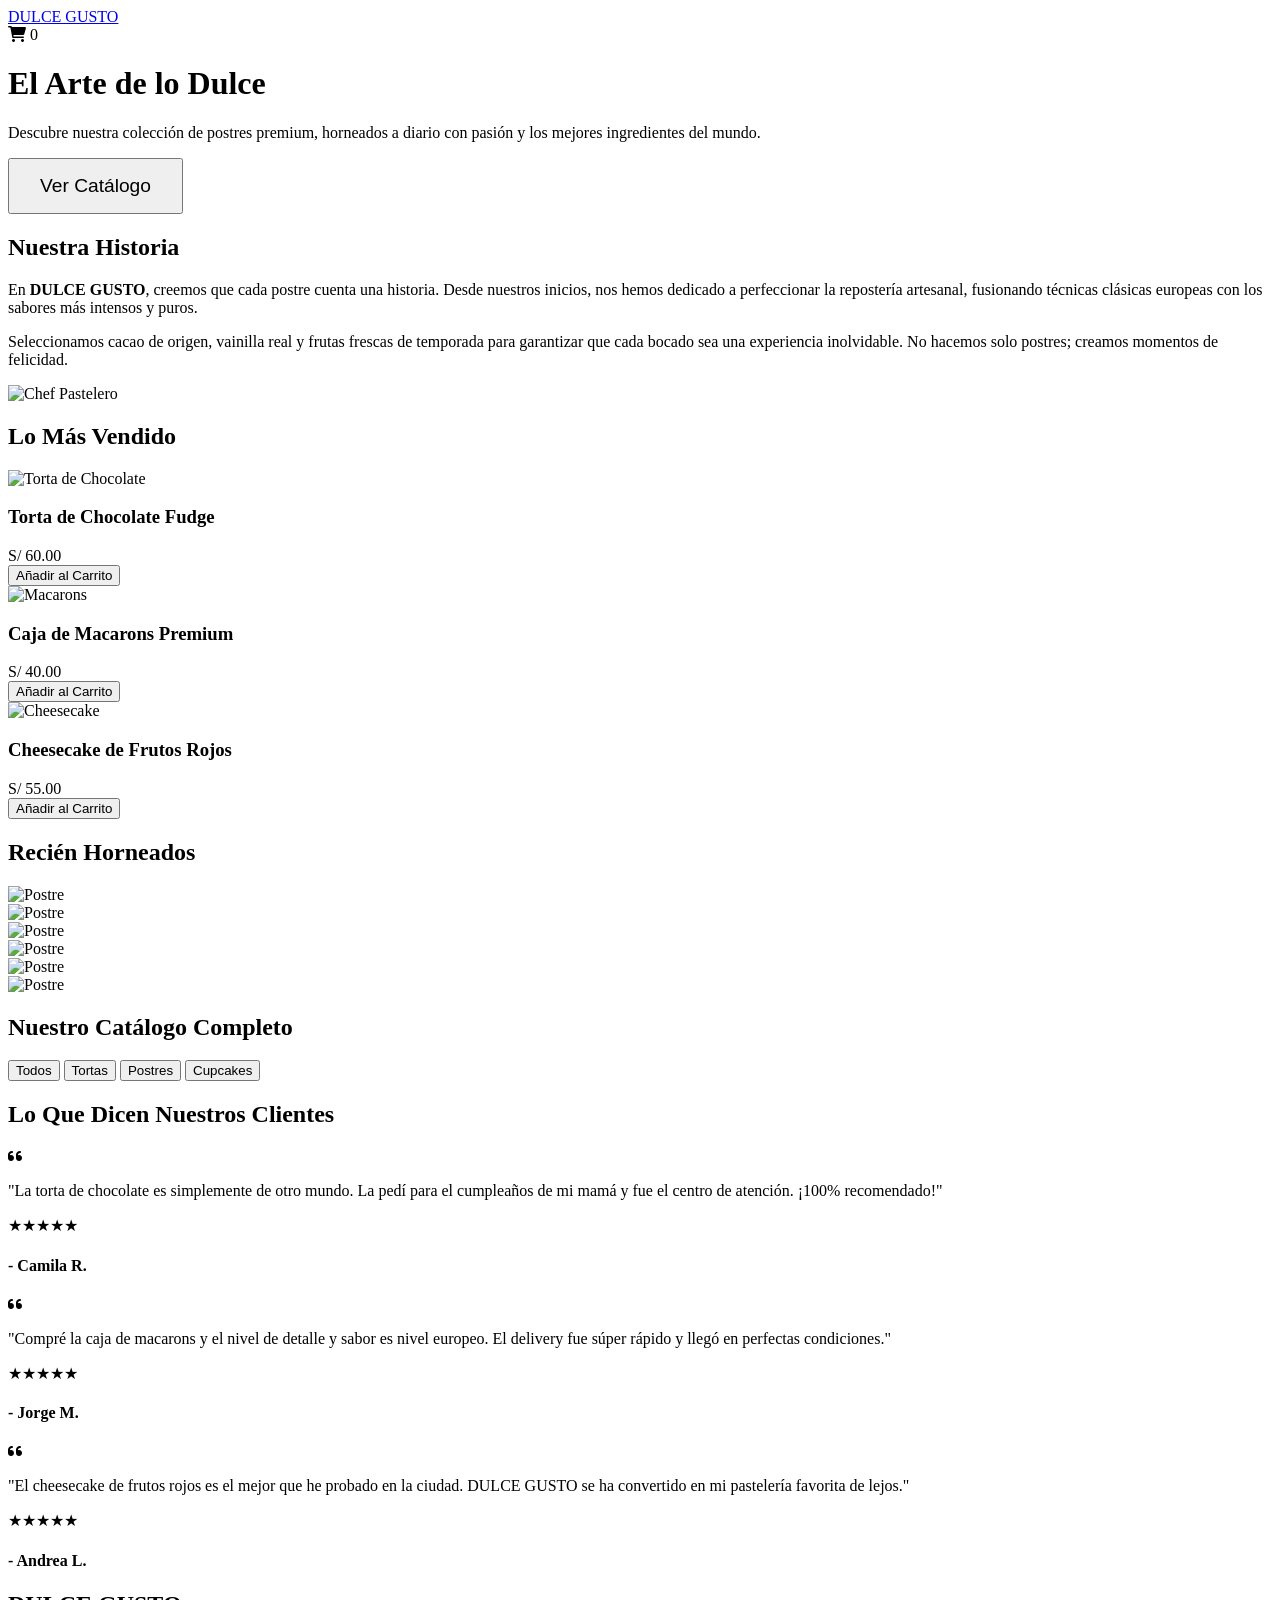
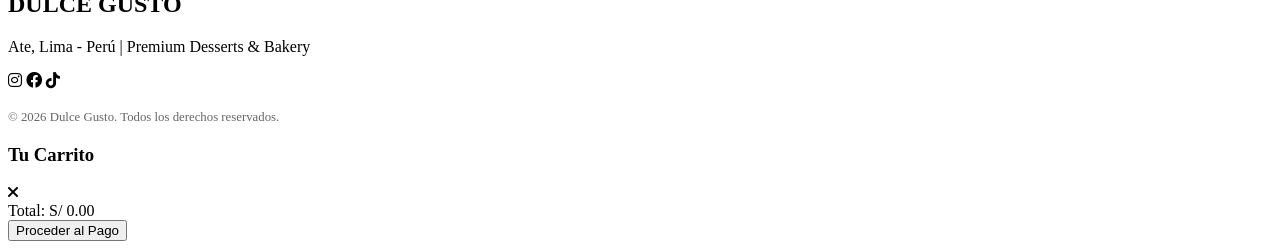
==== tienda.html @ 48c10d3b "implementación del loguin y del interfaz de la tienda" ====
<!DOCTYPE html>
<html lang="es">
<head>
    <meta charset="UTF-8">
    <meta name="viewport" content="width=device-width, initial-scale=1.0">
    <title>Tienda - DULCE GUSTO</title>
    <link rel="stylesheet" href="styles.css">
    <link rel="stylesheet" href="https://cdnjs.cloudflare.com/ajax/libs/font-awesome/6.0.0/css/all.min.css">
</head>
<body id="page-tienda">
    <nav>
        <a href="tienda.html" class="logo">DULCE GUSTO</a>
        <div class="nav-links">
            <div id="user-info-nav"></div>
            <div class="cart-icon" onclick="toggleCart()">
                <i class="fas fa-shopping-cart"></i>
                <span class="cart-count" id="cart-count">0</span>
            </div>
        </div>
    </nav>

    <header class="hero-banner">
        <div class="hero-content">
            <h1>El Arte de lo Dulce</h1>
            <p>Descubre nuestra colección de postres premium, horneados a diario con pasión y los mejores ingredientes del mundo.</p>
            <button class="btn" style="font-size: 1.2rem; padding: 15px 30px;" onclick="document.getElementById('catalogo').scrollIntoView({behavior: 'smooth'})">
                Ver Catálogo
            </button>
        </div>
    </header>

    <section class="about-section">
        <div class="about-text">
            <h2 class="section-title" style="text-align: left;">Nuestra Historia</h2>
            <p>En <b>DULCE GUSTO</b>, creemos que cada postre cuenta una historia. Desde nuestros inicios, nos hemos dedicado a perfeccionar la repostería artesanal, fusionando técnicas clásicas europeas con los sabores más intensos y puros.</p>
            <p>Seleccionamos cacao de origen, vainilla real y frutas frescas de temporada para garantizar que cada bocado sea una experiencia inolvidable. No hacemos solo postres; creamos momentos de felicidad.</p>
        </div>
        <div class="about-img">
            <img src="https://images.unsplash.com/photo-1556910103-1c02745aae4d?w=800&q=80" alt="Chef Pastelero">
        </div>
    </section>

    <section class="bestsellers-section">
        <h2 class="section-title">Lo Más Vendido</h2>
        <div class="products-grid" style="padding: 0;">
            <div class="product-card">
                <img src="https://images.unsplash.com/photo-1578985545062-69928b1d9587?w=500&q=80" alt="Torta de Chocolate">
                <h3>Torta de Chocolate Fudge</h3>
                <div class="price">S/ 60.00</div>
                <button class="btn" onclick="addToCart(4)">Añadir al Carrito</button>
            </div>
            <div class="product-card">
                <img src="https://images.unsplash.com/photo-1568644396922-5c3bfae12521?w=500&q=80" alt="Macarons">
                <h3>Caja de Macarons Premium</h3>
                <div class="price">S/ 40.00</div>
                <button class="btn" onclick="addToCart(6)">Añadir al Carrito</button>
            </div>
            <div class="product-card">
                <img src="https://images.unsplash.com/photo-1533134242443-d4fd215305ad?w=500&q=80" alt="Cheesecake">
                <h3>Cheesecake de Frutos Rojos</h3>
                <div class="price">S/ 55.00</div>
                <button class="btn" onclick="addToCart(2)">Añadir al Carrito</button>
            </div>
        </div>
    </section>

    <section class="carousel-section">
        <h2 class="section-title" style="color: var(--gold);">Recién Horneados</h2>
        <div class="carousel-track">
            <div class="carousel-item"><img src="https://images.unsplash.com/photo-1509365465985-25d11c17e812?w=500&q=80" alt="Postre"></div>
            <div class="carousel-item"><img src="https://images.unsplash.com/photo-1621236378699-8597fa68d99c?w=500&q=80" alt="Postre"></div>
            <div class="carousel-item"><img src="https://images.unsplash.com/photo-1488477181946-6428a0291777?w=500&q=80" alt="Postre"></div>
            <div class="carousel-item"><img src="https://images.unsplash.com/photo-1550617931-e17a7b70dce2?w=500&q=80" alt="Postre"></div>
            <div class="carousel-item"><img src="https://images.unsplash.com/photo-1514517521153-1be72277b32f?w=500&q=80" alt="Postre"></div>
            <div class="carousel-item"><img src="https://images.unsplash.com/photo-1587314168485-3236d6710814?w=500&q=80" alt="Postre"></div>
        </div>
    </section>

    <section class="full-catalog" id="catalogo">
        <h2 class="section-title">Nuestro Catálogo Completo</h2>
        <div class="filters">
            <button class="btn filter-btn" data-cat="todos">Todos</button>
            <button class="btn filter-btn" data-cat="tortas">Tortas</button>
            <button class="btn filter-btn" data-cat="postres">Postres</button>
            <button class="btn filter-btn" data-cat="cupcakes">Cupcakes</button>
        </div>
        <main class="products-grid" id="products-grid"></main>
    </section>

    <section class="reviews-section">
        <h2 class="section-title">Lo Que Dicen Nuestros Clientes</h2>
        <div class="reviews-grid">
            <div class="review-card">
                <i class="fas fa-quote-left"></i>
                <p>"La torta de chocolate es simplemente de otro mundo. La pedí para el cumpleaños de mi mamá y fue el centro de atención. ¡100% recomendado!"</p>
                <div class="stars">★★★★★</div>
                <h4>- Camila R.</h4>
            </div>
            <div class="review-card">
                <i class="fas fa-quote-left"></i>
                <p>"Compré la caja de macarons y el nivel de detalle y sabor es nivel europeo. El delivery fue súper rápido y llegó en perfectas condiciones."</p>
                <div class="stars">★★★★★</div>
                <h4>- Jorge M.</h4>
            </div>
            <div class="review-card">
                <i class="fas fa-quote-left"></i>
                <p>"El cheesecake de frutos rojos es el mejor que he probado en la ciudad. DULCE GUSTO se ha convertido en mi pastelería favorita de lejos."</p>
                <div class="stars">★★★★★</div>
                <h4>- Andrea L.</h4>
            </div>
        </div>
    </section>

    <footer>
        <h2 class="logo" style="margin-bottom: 20px;">DULCE GUSTO</h2>
        <p>Ate, Lima - Perú | Premium Desserts & Bakery</p>
        <p style="margin-top: 10px; color: var(--gold);"><i class="fab fa-instagram"></i> <i class="fab fa-facebook"></i> <i class="fab fa-tiktok"></i></p>
        <p style="margin-top: 20px; font-size: 0.8rem; color: #666;">© 2026 Dulce Gusto. Todos los derechos reservados.</p>
    </footer>

    <div class="cart-sidebar" id="cart-sidebar">
        <div class="cart-header">
            <h3>Tu Carrito</h3>
            <i class="fas fa-times" onclick="toggleCart()"></i>
        </div>
        <div class="cart-items" id="cart-items"></div>
        <div class="cart-footer">
            <div class="cart-total">
                <span>Total:</span>
                <span id="cart-total">S/ 0.00</span>
            </div>
            <button class="btn btn-block" onclick="goToCheckout()">Proceder al Pago</button>
        </div>
    </div>

    <script src="scripts.js"></script>
</body>
</html>
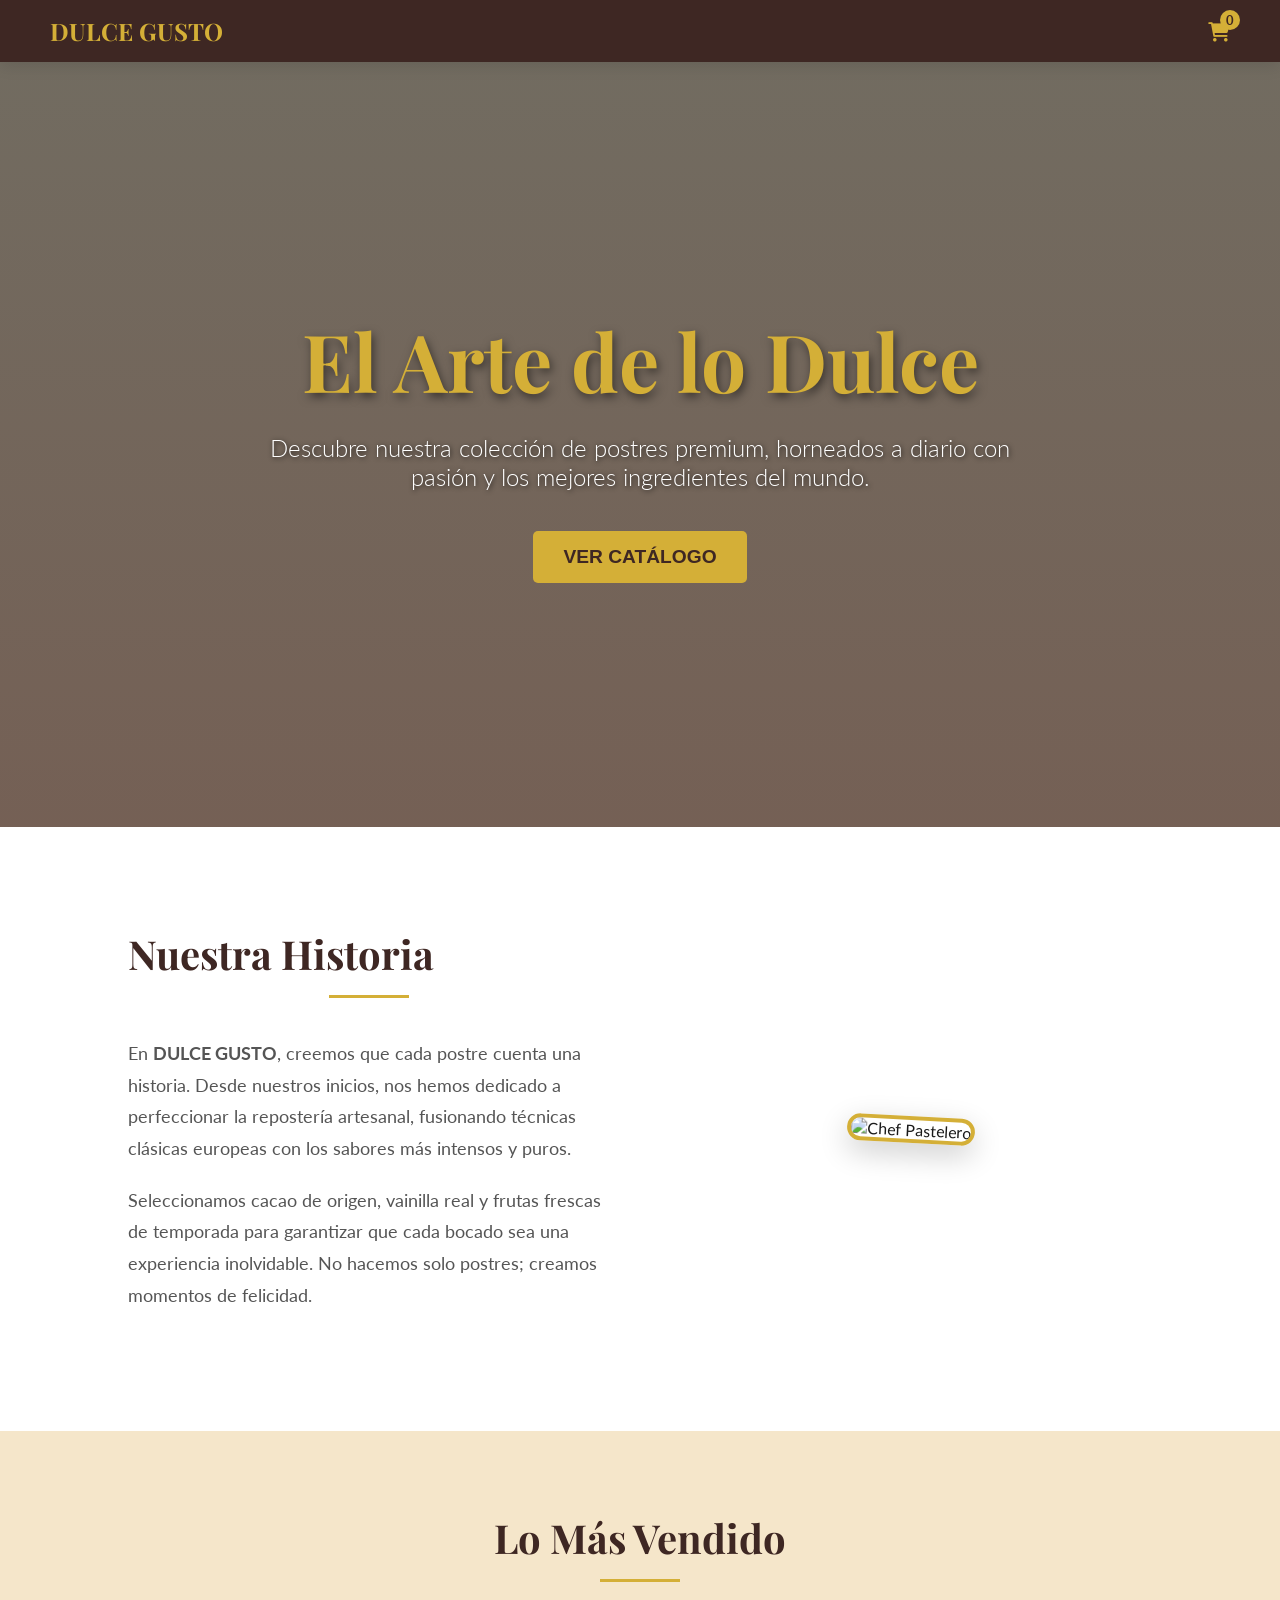
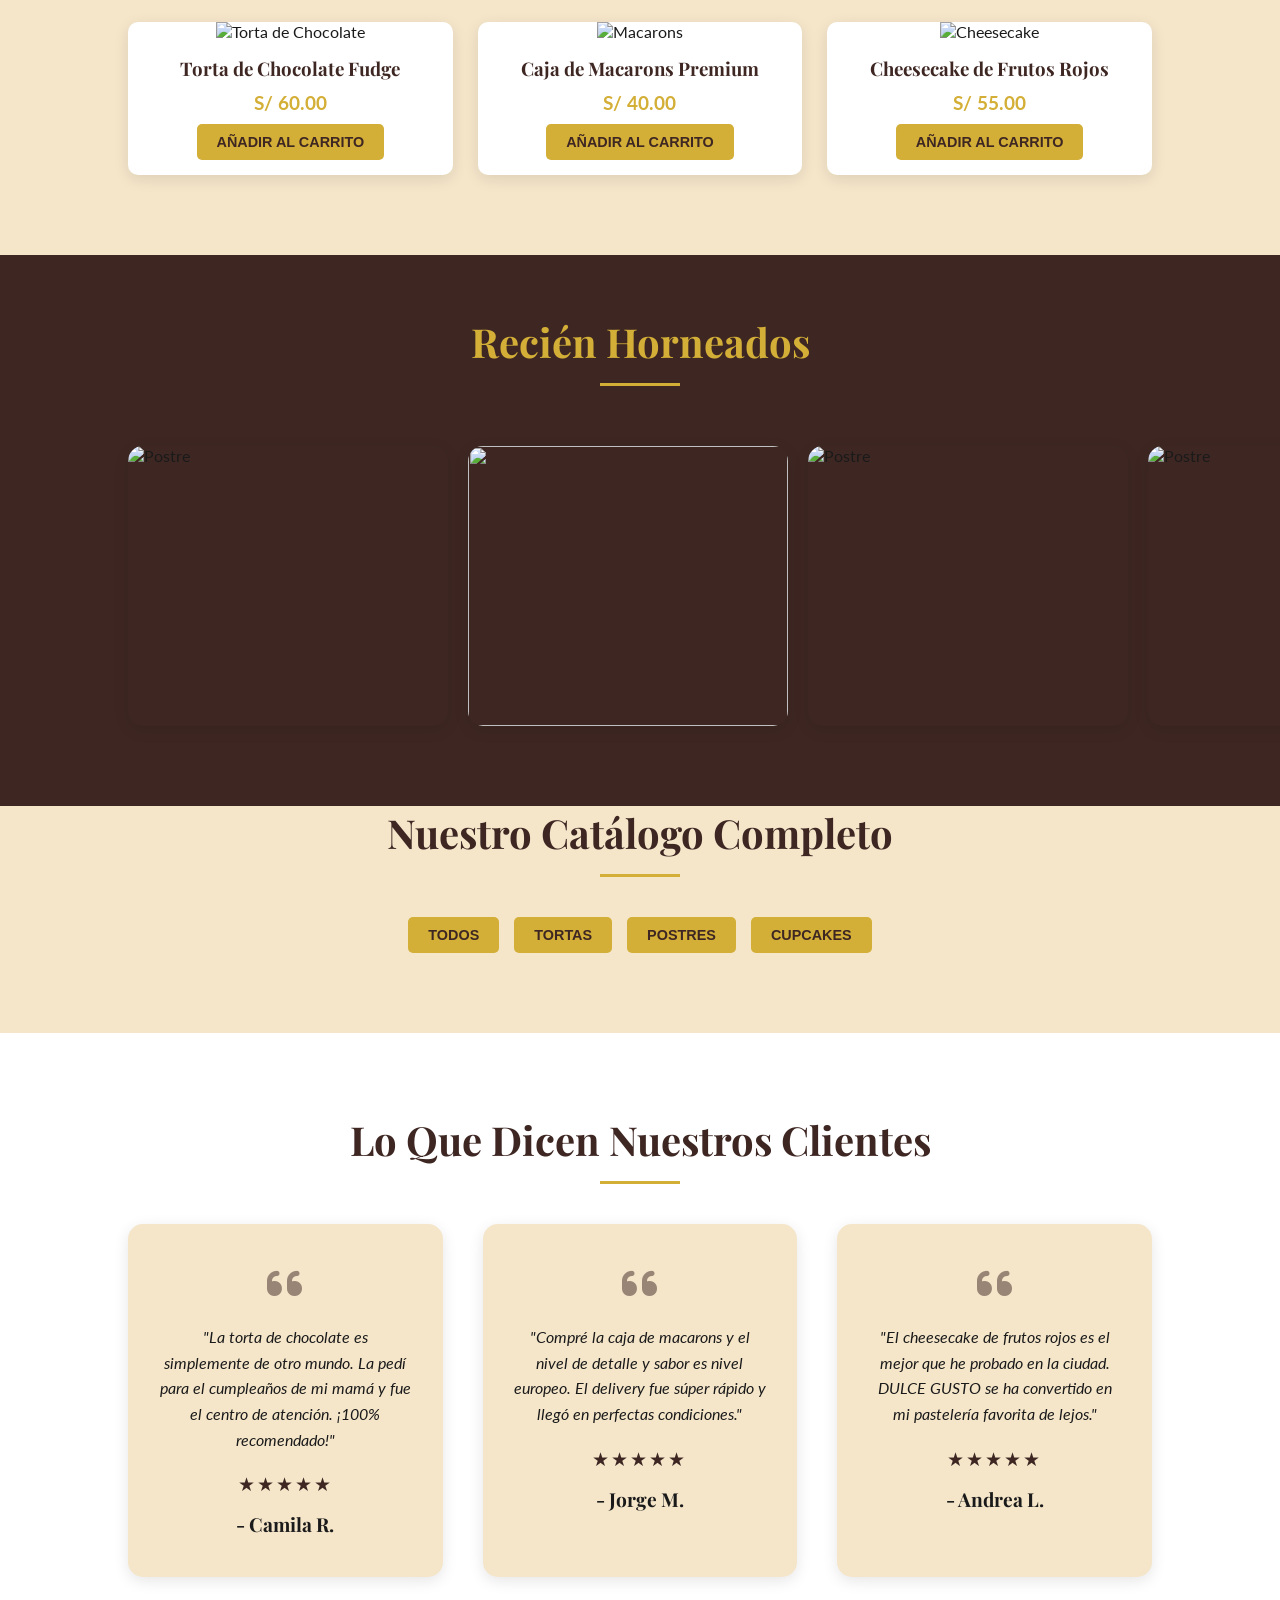
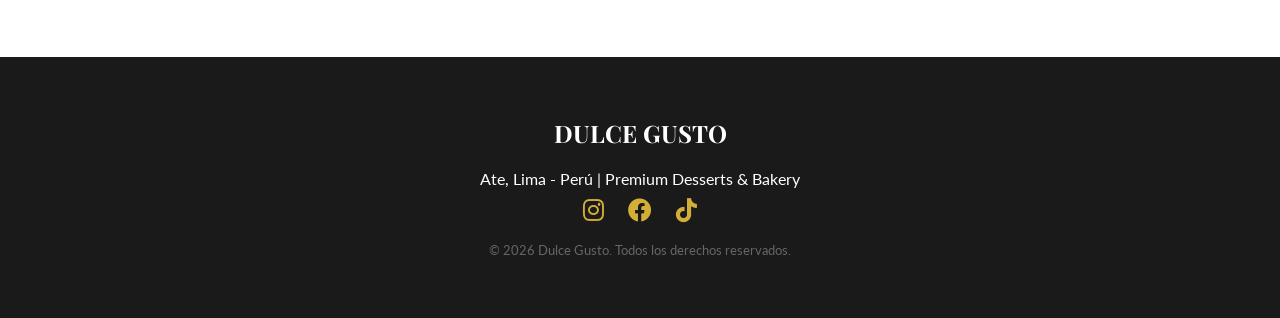
==== commit f768e6e8: "Cambio de Imagen en Postres" ====
--- a/tienda.html
+++ b/tienda.html
@@ -68,7 +68,7 @@
         <h2 class="section-title" style="color: var(--gold);">Recién Horneados</h2>
         <div class="carousel-track">
             <div class="carousel-item"><img src="https://images.unsplash.com/photo-1509365465985-25d11c17e812?w=500&q=80" alt="Postre"></div>
-            <div class="carousel-item"><img src="https://images.unsplash.com/photo-1621236378699-8597fa68d99c?w=500&q=80" alt="Postre"></div>
+            <div class="carousel-item"><img src="https://content.elmueble.com/medio/2020/03/03/cheesecake-de-arandanos-bajo-calorias-476026_d72c6f9c_1500x1969.jpg"></div>
             <div class="carousel-item"><img src="https://images.unsplash.com/photo-1488477181946-6428a0291777?w=500&q=80" alt="Postre"></div>
             <div class="carousel-item"><img src="https://images.unsplash.com/photo-1550617931-e17a7b70dce2?w=500&q=80" alt="Postre"></div>
             <div class="carousel-item"><img src="https://images.unsplash.com/photo-1514517521153-1be72277b32f?w=500&q=80" alt="Postre"></div>
--- a/styles.css
+++ b/styles.css
@@ -0,0 +1,232 @@
+@import url('https://fonts.googleapis.com/css2?family=Lato:wght@300;400;700&family=Playfair+Display:wght@400;600;700&display=swap');
+
+:root {
+    --choco: #3E2723;
+    --gold: #D4AF37;
+    --beige: #F5E6CA;
+    --black: #1A1A1A;
+    --white: #FFFFFF;
+    --shadow: 0 4px 15px rgba(0,0,0,0.1);
+    --transition: all 0.3s ease;
+}
+
+* { margin: 0; padding: 0; box-sizing: border-box; }
+
+body {
+    font-family: 'Lato', sans-serif;
+    background-color: var(--beige);
+    color: var(--black);
+    overflow-x: hidden;
+}
+
+h1, h2, h3, .logo { font-family: 'Playfair Display', serif; }
+
+/* Utilidades */
+.btn {
+    background-color: var(--gold);
+    color: var(--choco);
+    border: none;
+    padding: 10px 20px;
+    border-radius: 5px;
+    cursor: pointer;
+    font-weight: bold;
+    transition: var(--transition);
+    text-transform: uppercase;
+    font-size: 0.9rem;
+}
+.btn:hover { background-color: var(--choco); color: var(--gold); }
+.btn-outline { background: transparent; border: 2px solid var(--gold); color: var(--gold); }
+.btn-outline:hover { background: var(--gold); color: var(--choco); }
+.btn-block { width: 100%; margin-top: 10px; }
+
+/* Formularios & Login */
+.auth-container {
+    height: 100vh; display: flex; align-items: center; justify-content: center;
+    background: linear-gradient(rgba(62,39,35,0.8), rgba(62,39,35,0.8)), url('https://images.unsplash.com/photo-1551024601-bec78aea704b?ixlib=rb-1.2.1&auto=format&fit=crop&w=1000&q=80') center/cover;
+}
+.auth-box {
+    background: var(--white); padding: 40px; border-radius: 10px;
+    box-shadow: var(--shadow); width: 100%; max-width: 400px; text-align: center;
+}
+.auth-box h2 { color: var(--choco); margin-bottom: 20px; }
+.form-group { margin-bottom: 15px; text-align: left; }
+.form-group label { display: block; margin-bottom: 5px; color: var(--choco); font-weight: bold;}
+.form-group input, .form-group select {
+    width: 100%; padding: 10px; border: 1px solid #ccc; border-radius: 5px; font-family: 'Lato', sans-serif;
+}
+.toggle-auth { color: var(--gold); cursor: pointer; margin-top: 15px; display: block; }
+
+/* Navbar */
+nav {
+    background-color: var(--choco); color: var(--gold); padding: 15px 50px;
+    display: flex; justify-content: space-between; align-items: center;
+    position: sticky; top: 0; z-index: 100; box-shadow: var(--shadow);
+}
+nav .logo { font-size: 1.5rem; font-weight: bold; text-decoration: none; color: var(--gold); }
+nav .nav-links { display: flex; gap: 20px; align-items: center; }
+nav .cart-icon { cursor: pointer; position: relative; font-size: 1.2rem; }
+nav .cart-count {
+    position: absolute; top: -10px; right: -10px; background: var(--gold);
+    color: var(--choco); font-size: 0.8rem; padding: 2px 6px; border-radius: 50%; font-weight: bold;
+}
+
+/* Tienda */
+.hero { text-align: center; padding: 50px 20px; background-color: var(--white); }
+.hero h1 { color: var(--choco); font-size: 2.5rem; margin-bottom: 10px; }
+.filters { display: flex; justify-content: center; gap: 15px; margin: 30px 0; }
+.products-grid { display: grid; grid-template-columns: repeat(auto-fill, minmax(250px, 1fr)); gap: 25px; padding: 0 50px 50px; }
+.product-card {
+    background: var(--white); border-radius: 10px; overflow: hidden; box-shadow: var(--shadow);
+    transition: var(--transition); text-align: center; padding-bottom: 15px;
+}
+.product-card:hover { transform: translateY(-5px); }
+.product-card img { width: 100%; height: 200px; object-fit: cover; }
+.product-card h3 { margin: 15px 0 5px; color: var(--choco); }
+.product-card p { color: #666; font-size: 0.9rem; padding: 0 10px; height: 40px; overflow: hidden; }
+.product-card .price { font-weight: bold; color: var(--gold); font-size: 1.2rem; margin: 10px 0; }
+
+/* Sidebar Carrito */
+.cart-sidebar {
+    position: fixed; top: 0; right: -400px; width: 350px; height: 100vh;
+    background: var(--white); box-shadow: -2px 0 10px rgba(0,0,0,0.2);
+    transition: right 0.3s ease; z-index: 1000; display: flex; flex-direction: column;
+}
+.cart-sidebar.open { right: 0; }
+.cart-header { background: var(--choco); color: var(--gold); padding: 20px; display: flex; justify-content: space-between; align-items: center; }
+.cart-header i { cursor: pointer; font-size: 1.5rem; }
+.cart-items { flex: 1; overflow-y: auto; padding: 20px; }
+.cart-item { display: flex; justify-content: space-between; align-items: center; margin-bottom: 15px; border-bottom: 1px solid #eee; padding-bottom: 10px; }
+.cart-item-info h4 { color: var(--choco); font-size: 1rem; }
+.cart-controls { display: flex; align-items: center; gap: 10px; margin-top: 5px; }
+.cart-controls button { background: var(--beige); border: none; padding: 2px 8px; cursor: pointer; border-radius: 3px; }
+.cart-footer { padding: 20px; background: var(--beige); border-top: 2px solid var(--gold); }
+.cart-total { display: flex; justify-content: space-between; font-weight: bold; font-size: 1.2rem; margin-bottom: 15px; color: var(--choco); }
+
+/* Checkout */
+.checkout-container { max-width: 900px; margin: 40px auto; display: grid; grid-template-columns: 2fr 1fr; gap: 30px; padding: 0 20px; }
+.checkout-box { background: var(--white); padding: 30px; border-radius: 10px; box-shadow: var(--shadow); margin-bottom: 20px; }
+.checkout-box h3 { color: var(--choco); border-bottom: 2px solid var(--gold); padding-bottom: 10px; margin-bottom: 20px; }
+#map { height: 300px; width: 100%; border-radius: 5px; margin-top: 15px; display: none; z-index: 1;}
+.order-summary-item { display: flex; justify-content: space-between; margin-bottom: 10px; font-size: 0.9rem; }
+.order-total-line { border-top: 1px solid #ccc; padding-top: 10px; font-weight: bold; font-size: 1.2rem; color: var(--choco); margin-top: 10px; }
+
+/* Paneles Admin & Delivery */
+.dashboard-container { padding: 30px 50px; }
+.stats-grid { display: grid; grid-template-columns: repeat(auto-fit, minmax(200px, 1fr)); gap: 20px; margin-bottom: 30px; }
+.stat-card { background: var(--white); padding: 20px; border-radius: 10px; box-shadow: var(--shadow); text-align: center; border-bottom: 4px solid var(--gold); }
+.stat-card h3 { color: var(--choco); font-size: 1rem; }
+.stat-card p { font-size: 2rem; font-weight: bold; color: var(--black); margin-top: 10px; }
+.data-table { width: 100%; border-collapse: collapse; background: var(--white); box-shadow: var(--shadow); border-radius: 10px; overflow: hidden; }
+.data-table th, .data-table td { padding: 15px; text-align: left; border-bottom: 1px solid #eee; }
+.data-table th { background: var(--choco); color: var(--gold); font-family: 'Playfair Display', serif; }
+.badge { padding: 5px 10px; border-radius: 15px; font-size: 0.8rem; font-weight: bold; color: white; }
+.badge.pendiente { background: #e74c3c; } .badge.preparando { background: #f39c12; }
+.badge.en_camino { background: #3498db; } .badge.entregado { background: #2ecc71; }
+
+/* Toast Notifications */
+#toast-container { position: fixed; bottom: 20px; right: 20px; z-index: 9999; }
+.toast { background: var(--choco); color: var(--gold); padding: 15px 25px; border-radius: 5px; margin-top: 10px; box-shadow: var(--shadow); animation: slideIn 0.3s ease-out forwards; }
+@keyframes slideIn { from { transform: translateX(100%); opacity: 0; } to { transform: translateX(0); opacity: 1; } }
+
+/* Responsividad */
+@media(max-width: 768px) {
+    .checkout-container { grid-template-columns: 1fr; }
+    .products-grid { padding: 0 20px 50px; }
+    nav { padding: 15px 20px; }
+    .dashboard-container { padding: 20px; }
+    .data-table { display: block; overflow-x: auto; }
+}
+/* =========================================
+   NUEVOS ESTILOS PARA LA TIENDA AMPLIADA
+   ========================================= */
+
+.section-title {
+    text-align: center;
+    color: var(--choco);
+    margin-bottom: 40px;
+    font-size: 2.5rem;
+    position: relative;
+    font-family: 'Playfair Display', serif;
+}
+.section-title::after {
+    content: ''; display: block; width: 80px; height: 3px;
+    background: var(--gold); margin: 15px auto 0;
+}
+
+/* 1. Hero Banner */
+.hero-banner {
+    height: 85vh;
+    background: linear-gradient(rgba(26, 26, 26, 0.6), rgba(62, 39, 35, 0.7)), 
+                url('https://images.unsplash.com/photo-1551024506-0bccd828d307?w=1920&q=80') center/cover fixed;
+    display: flex; align-items: center; justify-content: center;
+    text-align: center; color: var(--white);
+}
+.hero-content { max-width: 800px; padding: 20px; animation: slideIn 1s ease-out; }
+.hero-content h1 { font-size: 5rem; color: var(--gold); margin-bottom: 20px; text-shadow: 2px 4px 10px rgba(0,0,0,0.5); }
+.hero-content p { font-size: 1.5rem; margin-bottom: 40px; font-weight: 300; text-shadow: 1px 1px 5px rgba(0,0,0,0.8); }
+
+/* 2. Sobre Nosotros */
+.about-section {
+    padding: 100px 10%; background: var(--white);
+    display: flex; gap: 60px; align-items: center;
+}
+.about-text { flex: 1; }
+.about-text p { line-height: 1.8; color: #555; margin-bottom: 20px; font-size: 1.1rem; }
+.about-img { flex: 1; text-align: center; }
+.about-img img {
+    width: 100%; max-width: 450px; border-radius: 20px;
+    box-shadow: 0 10px 30px rgba(0,0,0,0.2); border: 4px solid var(--gold);
+    transform: rotate(3deg); transition: var(--transition);
+}
+.about-img img:hover { transform: rotate(0deg) scale(1.02); }
+
+/* 3. Lo Más Vendido */
+.bestsellers-section { padding: 80px 10%; background: var(--beige); }
+
+/* 4. Carrusel (Scroll Horizontal CSS) */
+.carousel-section { padding: 60px 0; background: var(--choco); }
+.carousel-track {
+    display: flex; gap: 20px; padding: 20px 10%; overflow-x: auto;
+    scroll-snap-type: x mandatory; scrollbar-width: none; /* Firefox */
+}
+.carousel-track::-webkit-scrollbar { display: none; /* Chrome/Safari */ }
+.carousel-item {
+    min-width: 320px; height: 280px; scroll-snap-align: center;
+    border-radius: 15px; overflow: hidden; position: relative;
+    box-shadow: var(--shadow);
+}
+.carousel-item img {
+    width: 100%; height: 100%; object-fit: cover;
+    transition: transform 0.6s ease;
+}
+.carousel-item:hover img { transform: scale(1.15); }
+
+/* 6. Reseñas */
+.reviews-section { padding: 80px 10%; background: var(--white); }
+.reviews-grid {
+    display: grid; grid-template-columns: repeat(auto-fit, minmax(300px, 1fr)); gap: 40px;
+}
+.review-card {
+    background: var(--beige); padding: 40px 30px; border-radius: 15px;
+    box-shadow: var(--shadow); text-align: center; transition: var(--transition);
+}
+.review-card:hover { transform: translateY(-10px); background: var(--gold); color: var(--choco); }
+.review-card i { color: var(--choco); font-size: 2.5rem; margin-bottom: 20px; opacity: 0.5; }
+.review-card p { font-style: italic; margin-bottom: 20px; line-height: 1.6; }
+.review-card .stars { color: var(--choco); margin-bottom: 15px; font-size: 1.2rem; letter-spacing: 2px; }
+.review-card h4 { font-family: 'Playfair Display', serif; font-size: 1.2rem; }
+.review-card:hover .stars, .review-card:hover i { color: var(--white); }
+
+/* 7. Footer */
+footer {
+    background: var(--black); color: var(--white);
+    padding: 60px 20px; text-align: center;
+}
+footer i { font-size: 1.5rem; margin: 0 10px; cursor: pointer; transition: var(--transition); }
+footer i:hover { color: var(--gold); transform: translateY(-3px); }
+
+/* Responsividad extra */
+@media(max-width: 900px) {
+    .about-section { flex-direction: column; padding: 60px 5%; }
+    .hero-content h1 { font-size: 3.5rem; }
+}
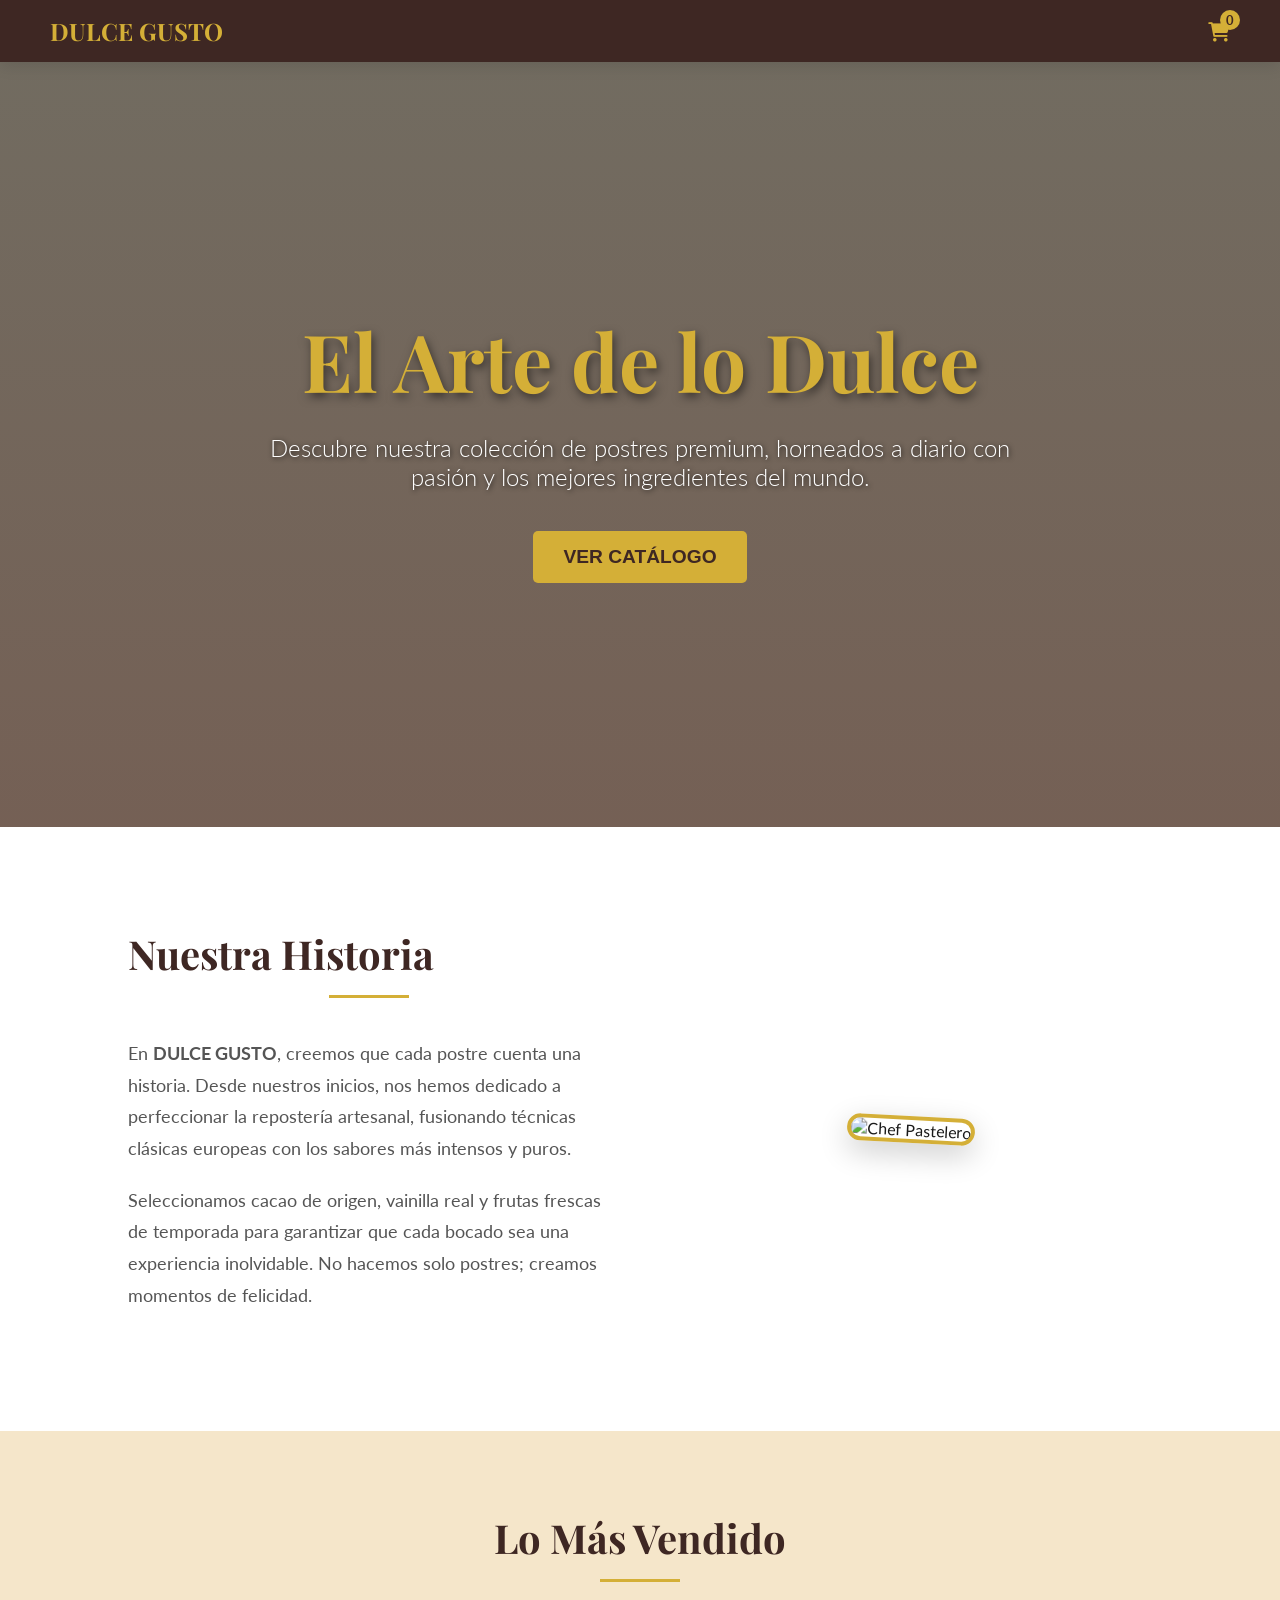
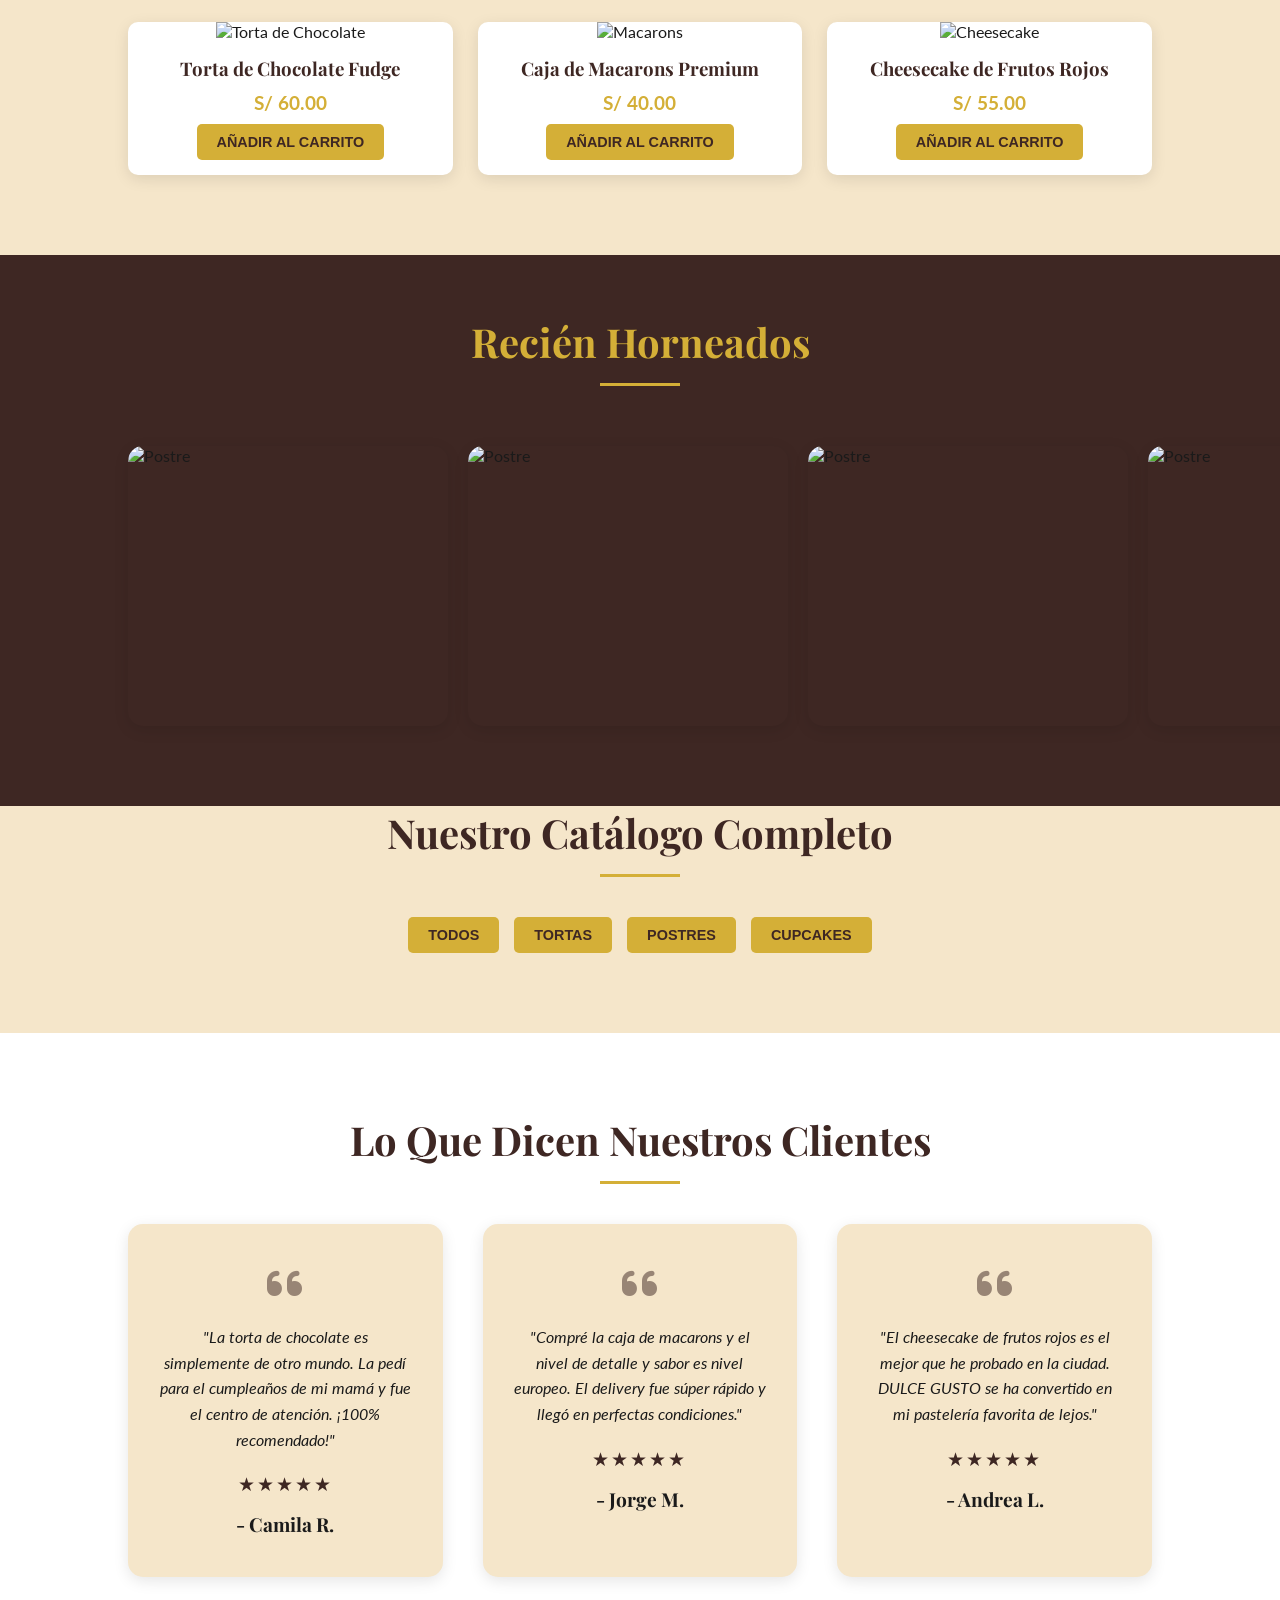
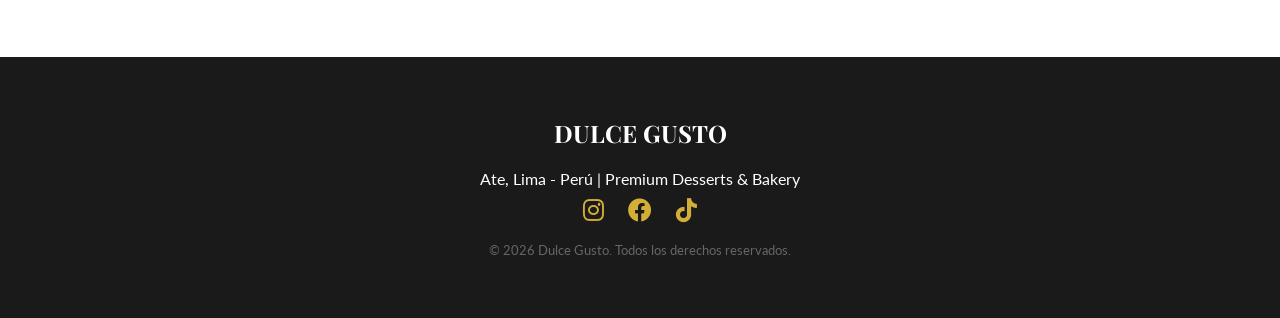
==== commit 0536cb09: "solución a error de imagen" ====
--- a/tienda.html
+++ b/tienda.html
@@ -68,7 +68,7 @@
         <h2 class="section-title" style="color: var(--gold);">Recién Horneados</h2>
         <div class="carousel-track">
             <div class="carousel-item"><img src="https://images.unsplash.com/photo-1509365465985-25d11c17e812?w=500&q=80" alt="Postre"></div>
-            <div class="carousel-item"><img src="https://content.elmueble.com/medio/2020/03/03/cheesecake-de-arandanos-bajo-calorias-476026_d72c6f9c_1500x1969.jpg"></div>
+            <div class="carousel-item"><img src="https://chango.com.ar/wp-content/uploads/2025/01/image-5.jpg" alt="Postre"></div>
             <div class="carousel-item"><img src="https://images.unsplash.com/photo-1488477181946-6428a0291777?w=500&q=80" alt="Postre"></div>
             <div class="carousel-item"><img src="https://images.unsplash.com/photo-1550617931-e17a7b70dce2?w=500&q=80" alt="Postre"></div>
             <div class="carousel-item"><img src="https://images.unsplash.com/photo-1514517521153-1be72277b32f?w=500&q=80" alt="Postre"></div>
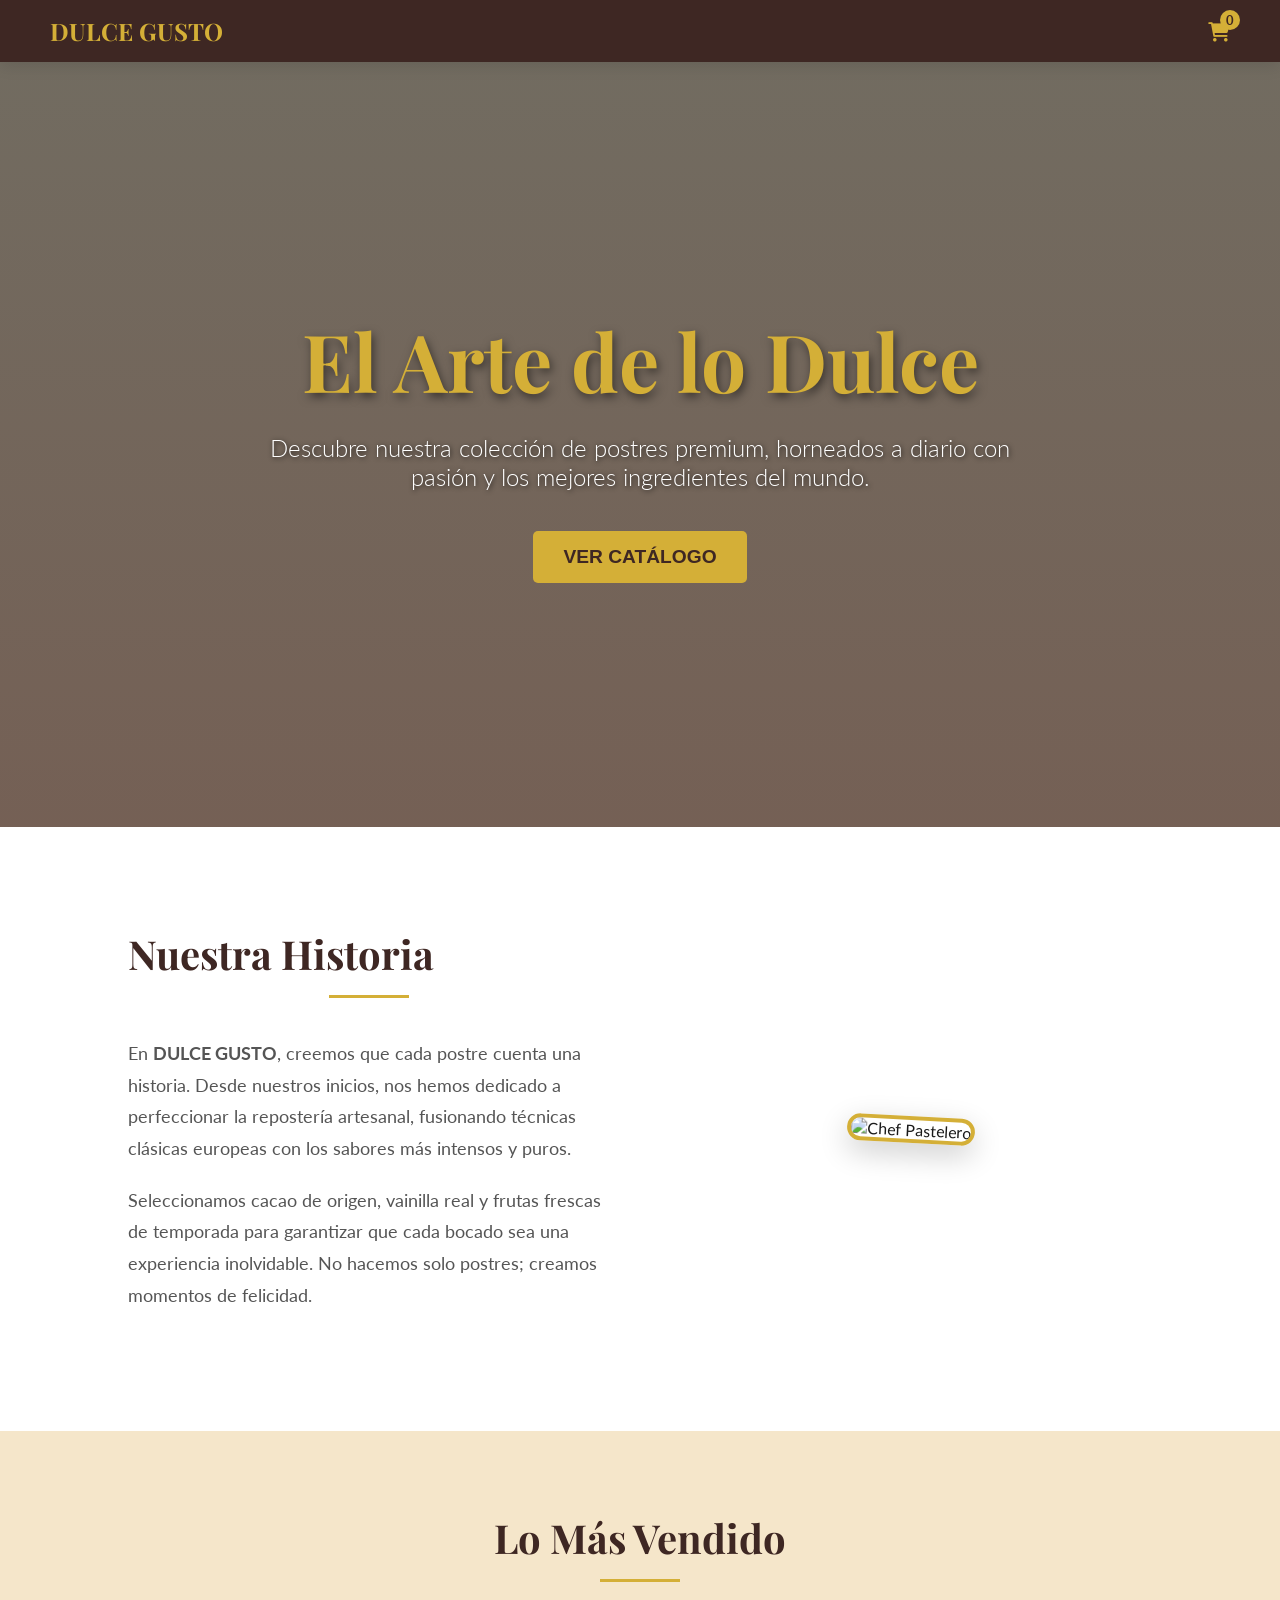
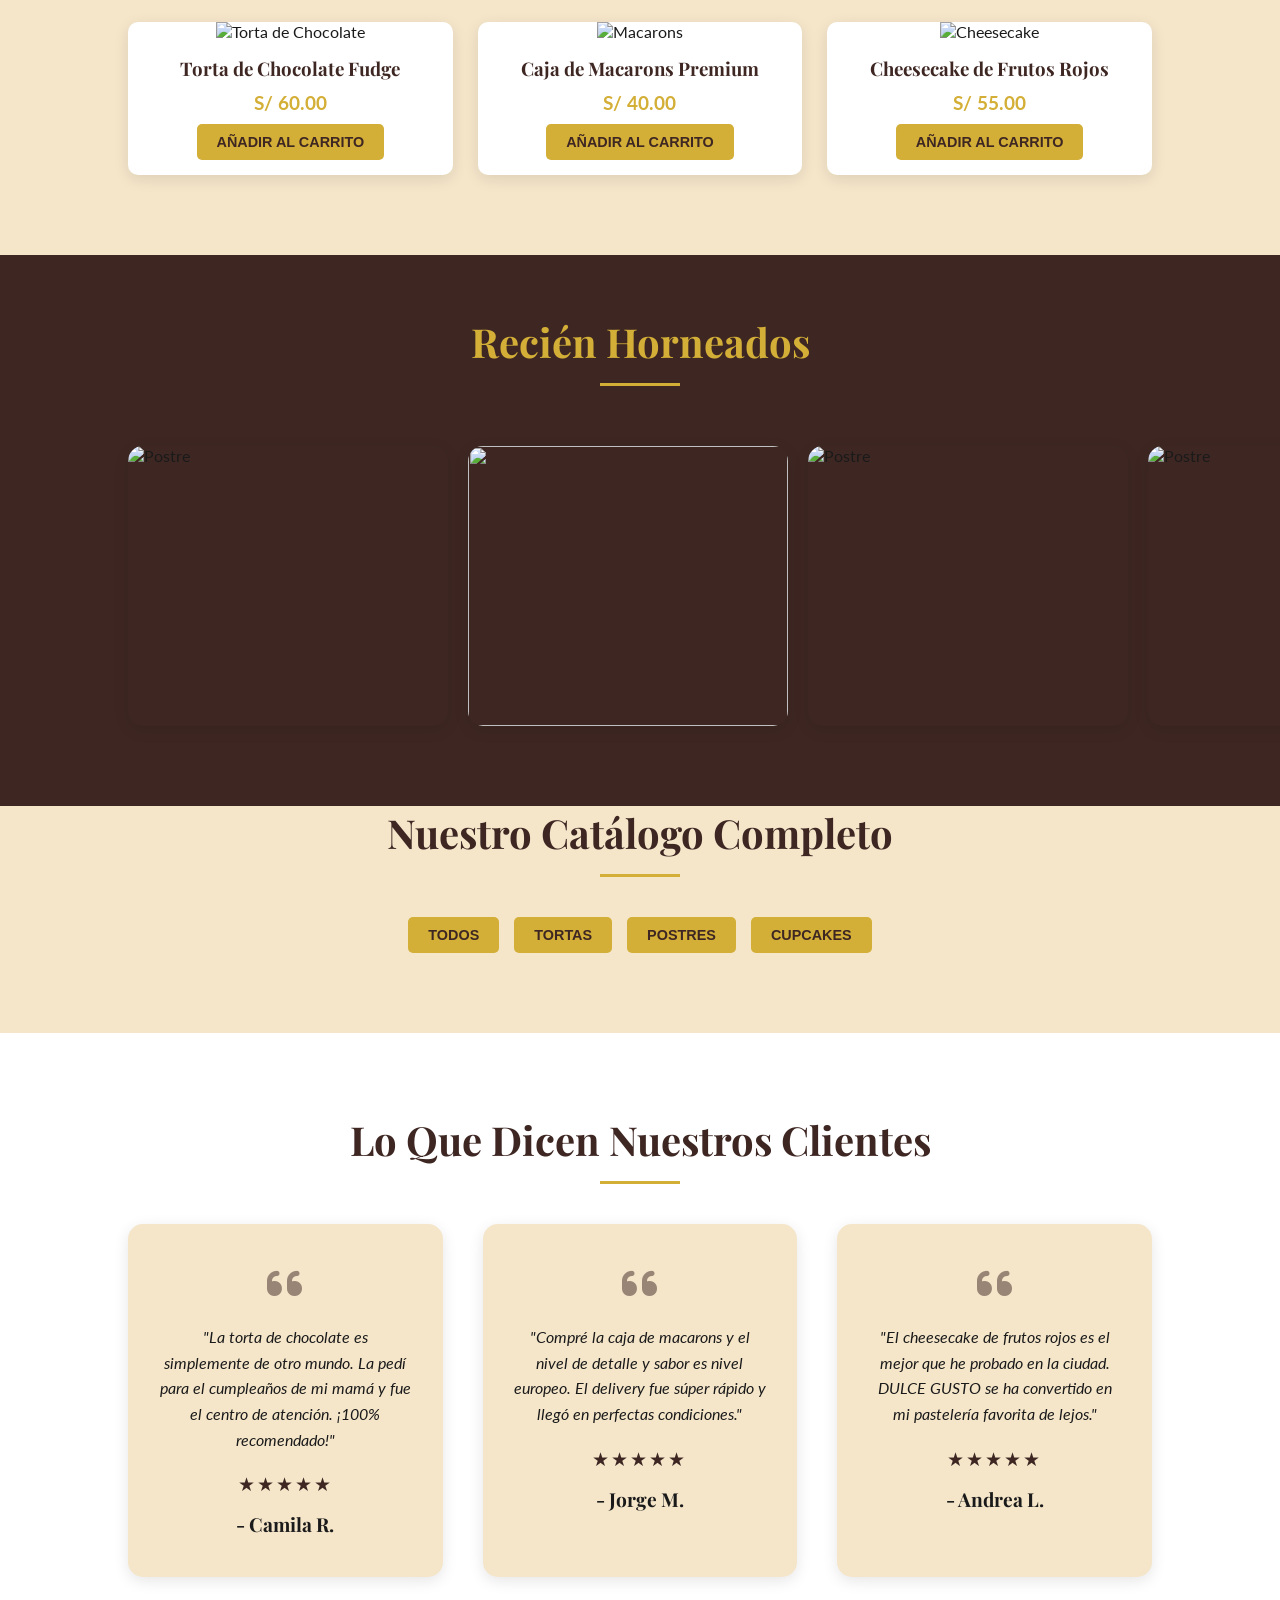
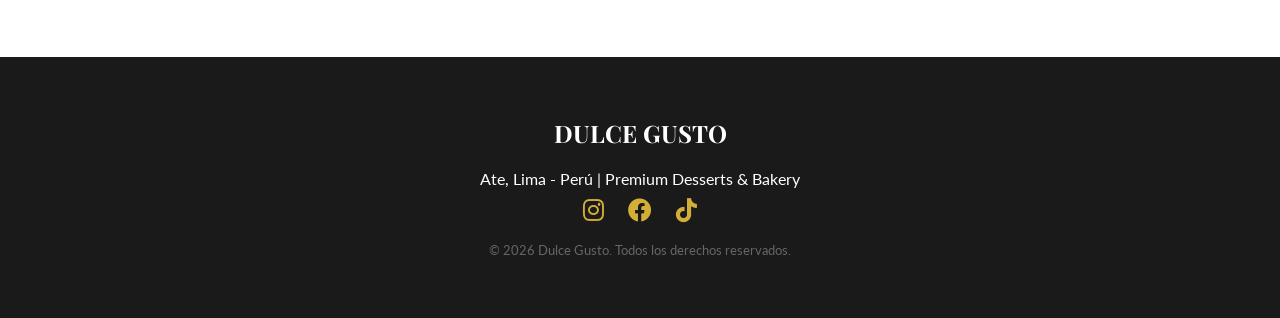
==== commit 282fc7d1: "Merge pull request #2 from Alonso23d/PrimeraRama Cambio de Imagen en Postres" ====
--- a/tienda.html
+++ b/tienda.html
@@ -68,7 +68,7 @@
         <h2 class="section-title" style="color: var(--gold);">Recién Horneados</h2>
         <div class="carousel-track">
             <div class="carousel-item"><img src="https://images.unsplash.com/photo-1509365465985-25d11c17e812?w=500&q=80" alt="Postre"></div>
-            <div class="carousel-item"><img src="https://chango.com.ar/wp-content/uploads/2025/01/image-5.jpg" alt="Postre"></div>
+            <div class="carousel-item"><img src="https://content.elmueble.com/medio/2020/03/03/cheesecake-de-arandanos-bajo-calorias-476026_d72c6f9c_1500x1969.jpg"></div>
             <div class="carousel-item"><img src="https://images.unsplash.com/photo-1488477181946-6428a0291777?w=500&q=80" alt="Postre"></div>
             <div class="carousel-item"><img src="https://images.unsplash.com/photo-1550617931-e17a7b70dce2?w=500&q=80" alt="Postre"></div>
             <div class="carousel-item"><img src="https://images.unsplash.com/photo-1514517521153-1be72277b32f?w=500&q=80" alt="Postre"></div>
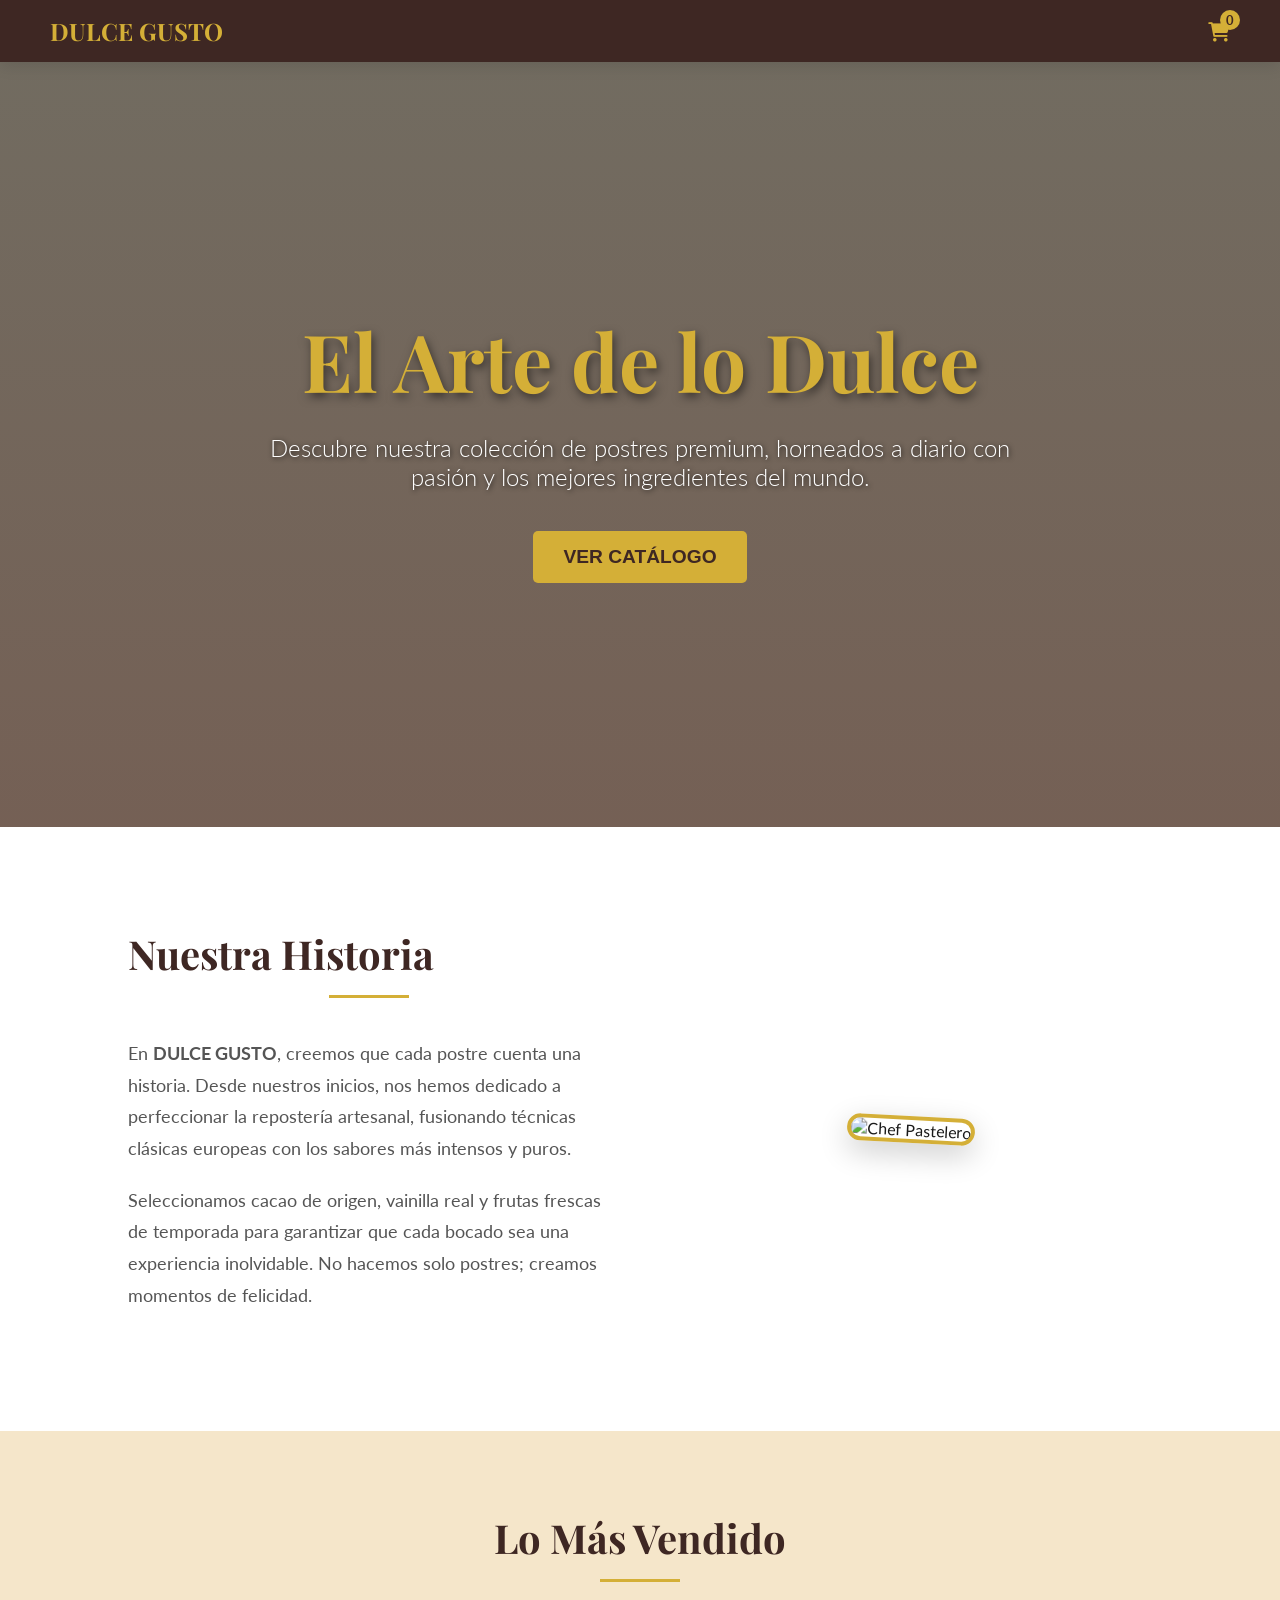
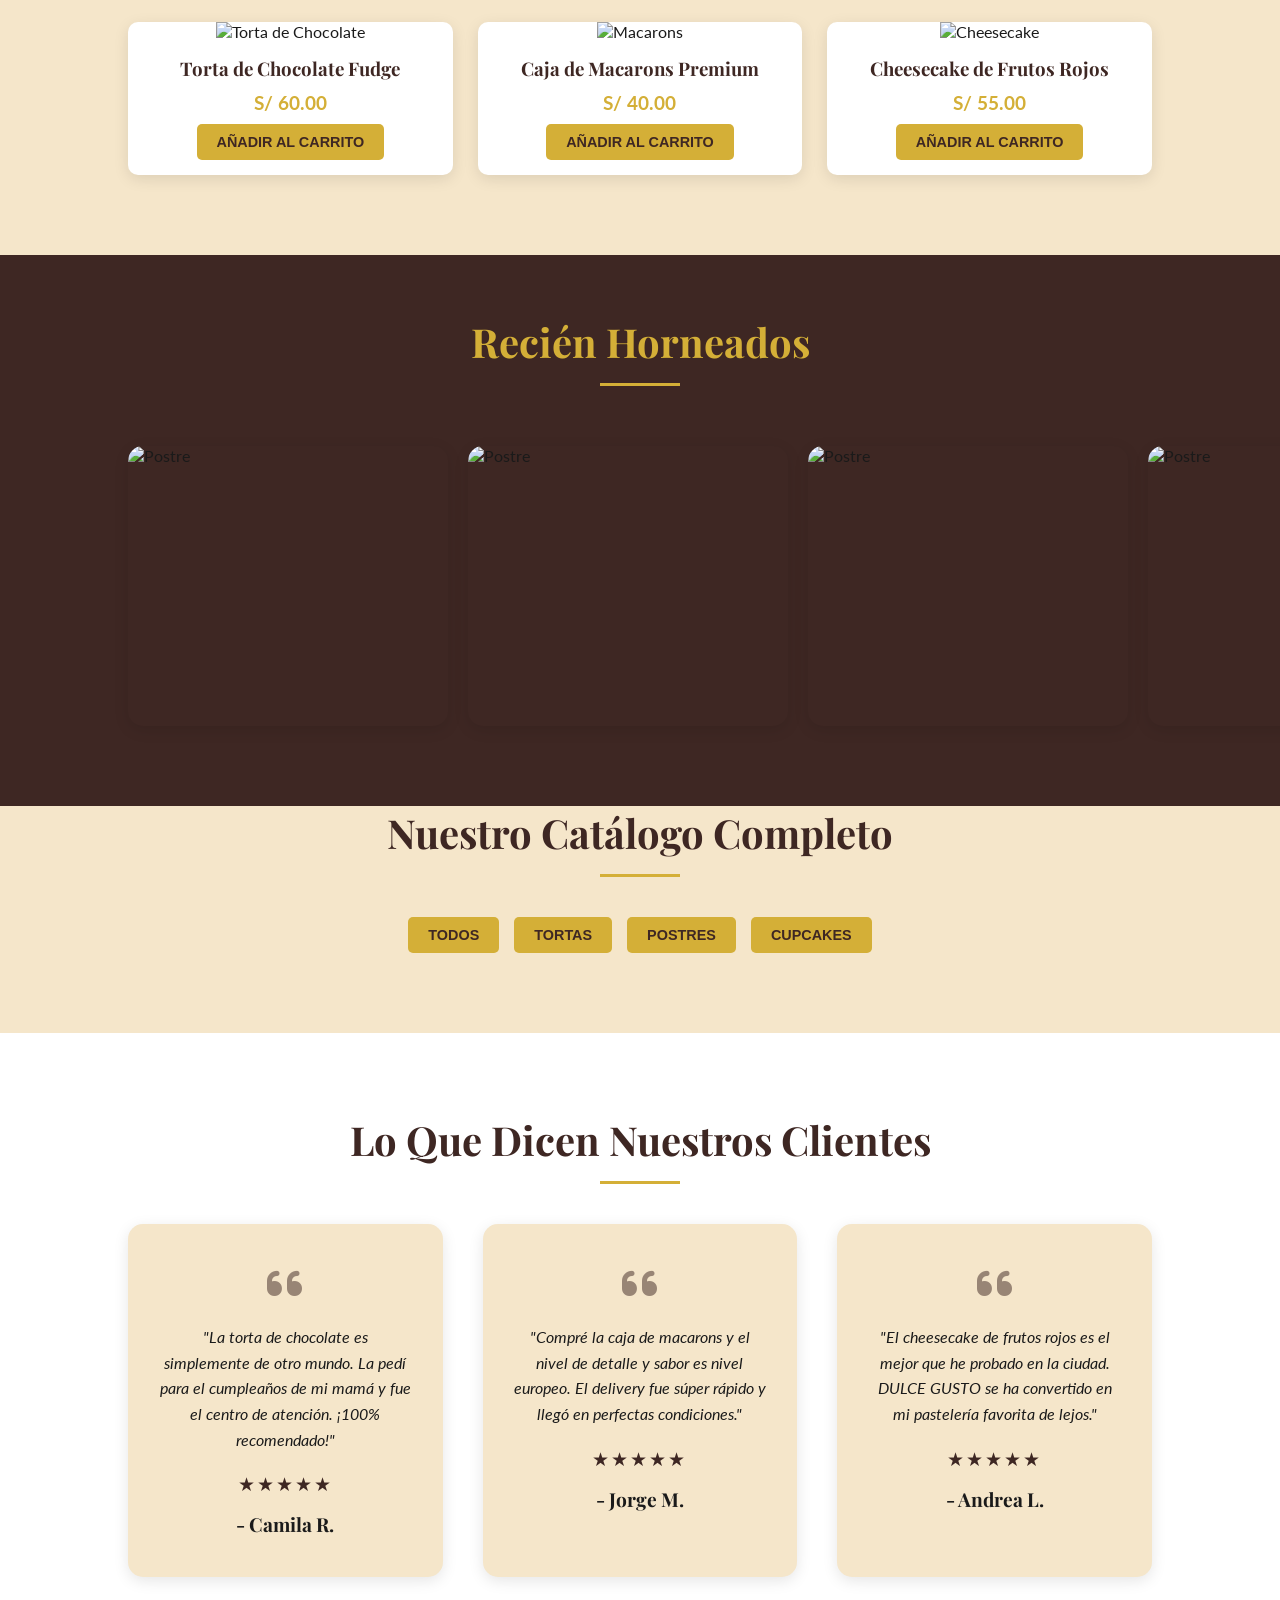
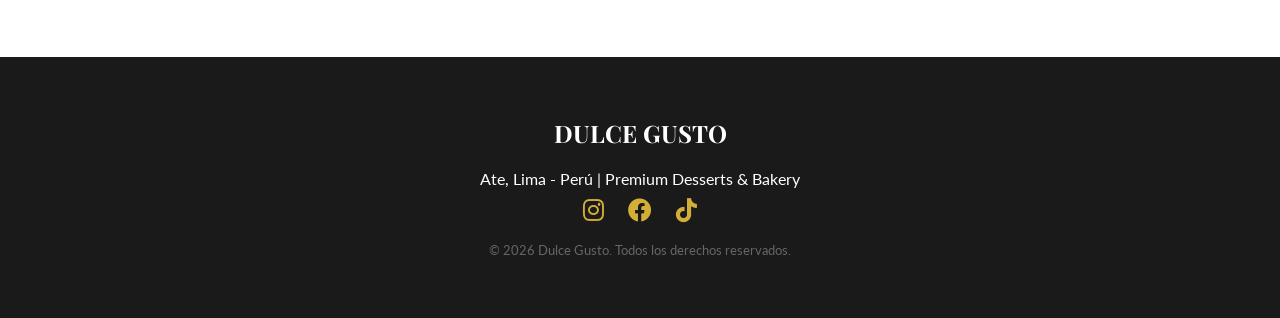
==== commit da0d107e: "Merge pull request #3 from Alonso23d/SegundaRama solución a error de imagen" ====
--- a/tienda.html
+++ b/tienda.html
@@ -68,7 +68,7 @@
         <h2 class="section-title" style="color: var(--gold);">Recién Horneados</h2>
         <div class="carousel-track">
             <div class="carousel-item"><img src="https://images.unsplash.com/photo-1509365465985-25d11c17e812?w=500&q=80" alt="Postre"></div>
-            <div class="carousel-item"><img src="https://content.elmueble.com/medio/2020/03/03/cheesecake-de-arandanos-bajo-calorias-476026_d72c6f9c_1500x1969.jpg"></div>
+            <div class="carousel-item"><img src="https://chango.com.ar/wp-content/uploads/2025/01/image-5.jpg" alt="Postre"></div>
             <div class="carousel-item"><img src="https://images.unsplash.com/photo-1488477181946-6428a0291777?w=500&q=80" alt="Postre"></div>
             <div class="carousel-item"><img src="https://images.unsplash.com/photo-1550617931-e17a7b70dce2?w=500&q=80" alt="Postre"></div>
             <div class="carousel-item"><img src="https://images.unsplash.com/photo-1514517521153-1be72277b32f?w=500&q=80" alt="Postre"></div>
